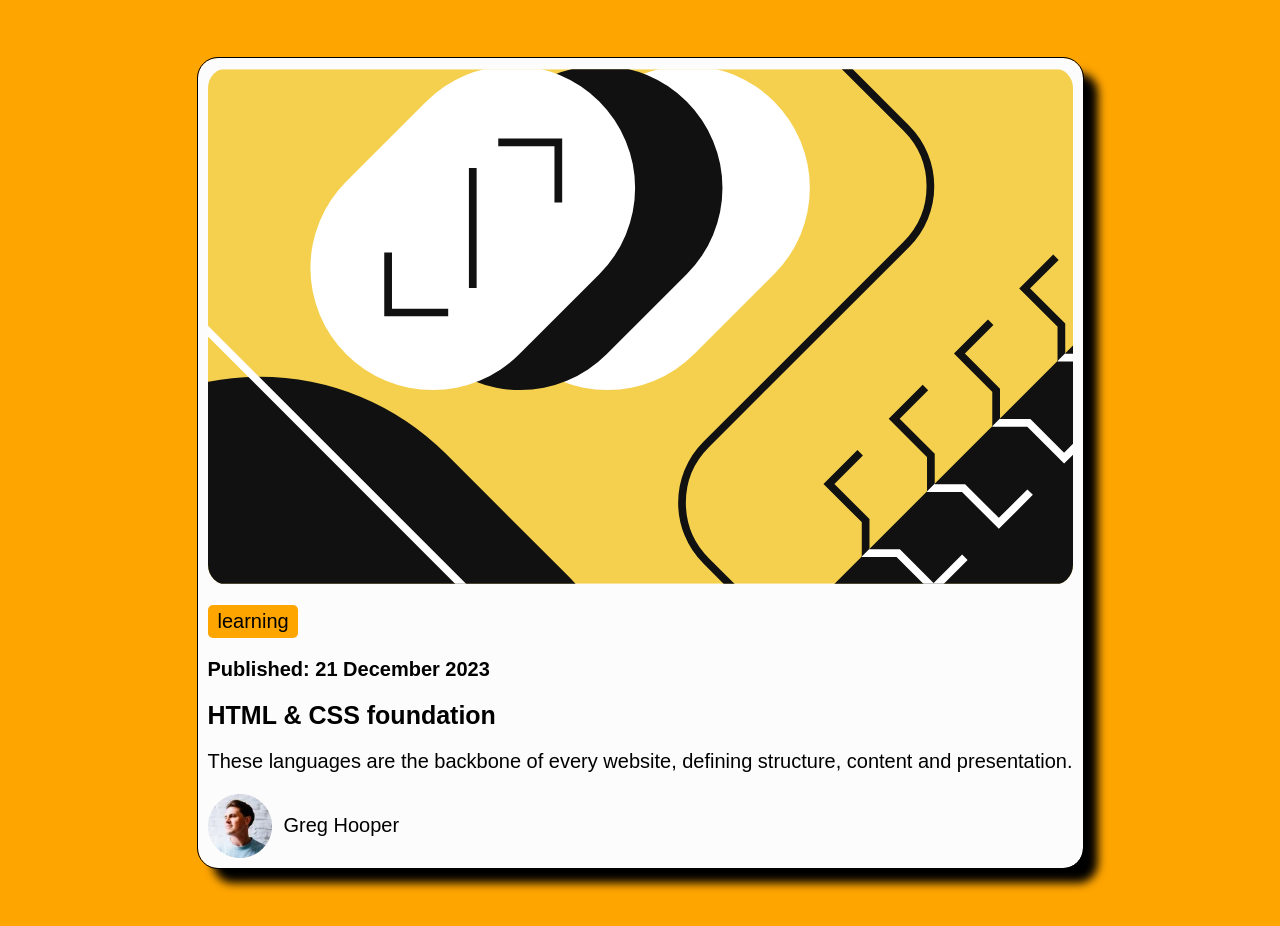
==== blog-preview-card-main/index.html @ e467dd5d "initial commit" ====
<!DOCTYPE html>
<html lang="en">
<head>
  <meta charset="UTF-8">
  <meta name="viewport" content="width=device-width, initial-scale=1.0"> <!-- displays site properly based on user's device -->

  <link rel="icon" type="image/png" sizes="32x32" href="./assets/images/favicon-32x32.png">
  <link rel="stylesheet" type="text/css" href="style.css">
  <title>Frontend Mentor | Blog preview card</title>

</head>
<body>
  
  <div class="home-background">
    <div class="blog-section">
      <img class="blog-image" src="assets/images/illustration-article.svg" alt="blog image">
      <p class="purpose">
        learning
      </p>
      <p class="blog-date">
        Published: 21 December 2023
      </p>
      <p class="blog-heading">
        HTML & CSS foundation
      </p>
      <p class="blog-info">
        These languages are the backbone of every
      website, defining structure, content and 
      presentation.
      </p>
      <div class="blog-author">
         <img src="assets/images/image-avatar.webp" alt="Greg Hooper"> <p>Greg Hooper</p> 
      </div>
     
    </div>
  </div>
</body>
</html>
---- blog-preview-card-main/style.css ----
body {
      background-color: orange;
      font-family: Arial, Helvetica, sans-serif;
      display: flex;
      align-items: center;
      justify-content: center;
      font-size: 20px;
    }
    .blog-date {
      font-weight: bold;
    }
    .blog-heading {
      color: black;
      font-weight: bold;
      font-size: 25px;
      margin: 0px;
    }
    .home-background {
      background-color: orange;
      display: flex;
      align-items: center; 
      justify-content: center; 
    }
    .blog-section {
      display: grid;
      align-items: center;
      background-color: rgb(253, 252, 252);
      margin: 50px;
      width: 380px auto;
      height: auto;
      padding: 10px;
      border-radius: 20px;
      outline: 1px solid black;
      box-shadow: 15px 15px 10px black;
      
    }
    .purpose {
      background-color: orange;
      width: 70px;
      border-radius: 5px;
      padding-left: 10px;
      padding-bottom: 5px;
      padding-right: 10px;
      padding-top: 5px;
      margin-bottom: 0px;
    }
    .blog-author {
        display: flex;
        align-items: center;
        gap: 12px;
        margin: 0px;

    }
    .blog-image {
        width: 100%;
        height: auto;
        border-radius: 20px;
    }
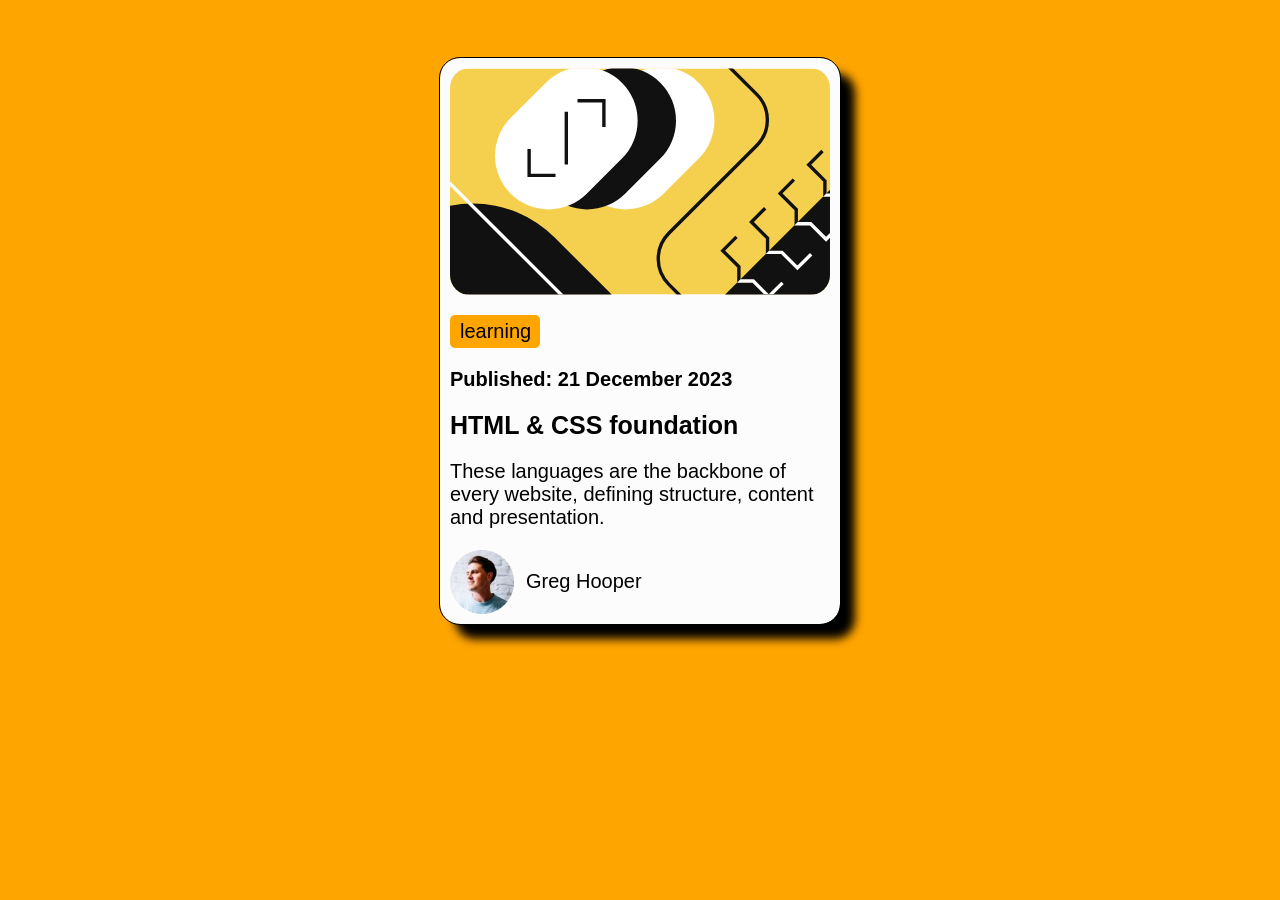
==== commit 8dbac3ed: "final commit 2" ====
--- a/blog-preview-card-main/index.html
+++ b/blog-preview-card-main/index.html
@@ -6,7 +6,7 @@
 
   <link rel="icon" type="image/png" sizes="32x32" href="./assets/images/favicon-32x32.png">
   <link rel="stylesheet" type="text/css" href="style.css">
-  <title>Frontend Mentor | Blog preview card</title>
+  <title>Blog preview card</title>
 
 </head>
 <body>
--- a/blog-preview-card-main/style.css
+++ b/blog-preview-card-main/style.css
@@ -26,7 +26,7 @@
       align-items: center;
       background-color: rgb(253, 252, 252);
       margin: 50px;
-      width: 380px auto;
+      width: 380px;
       height: auto;
       padding: 10px;
       border-radius: 20px;
